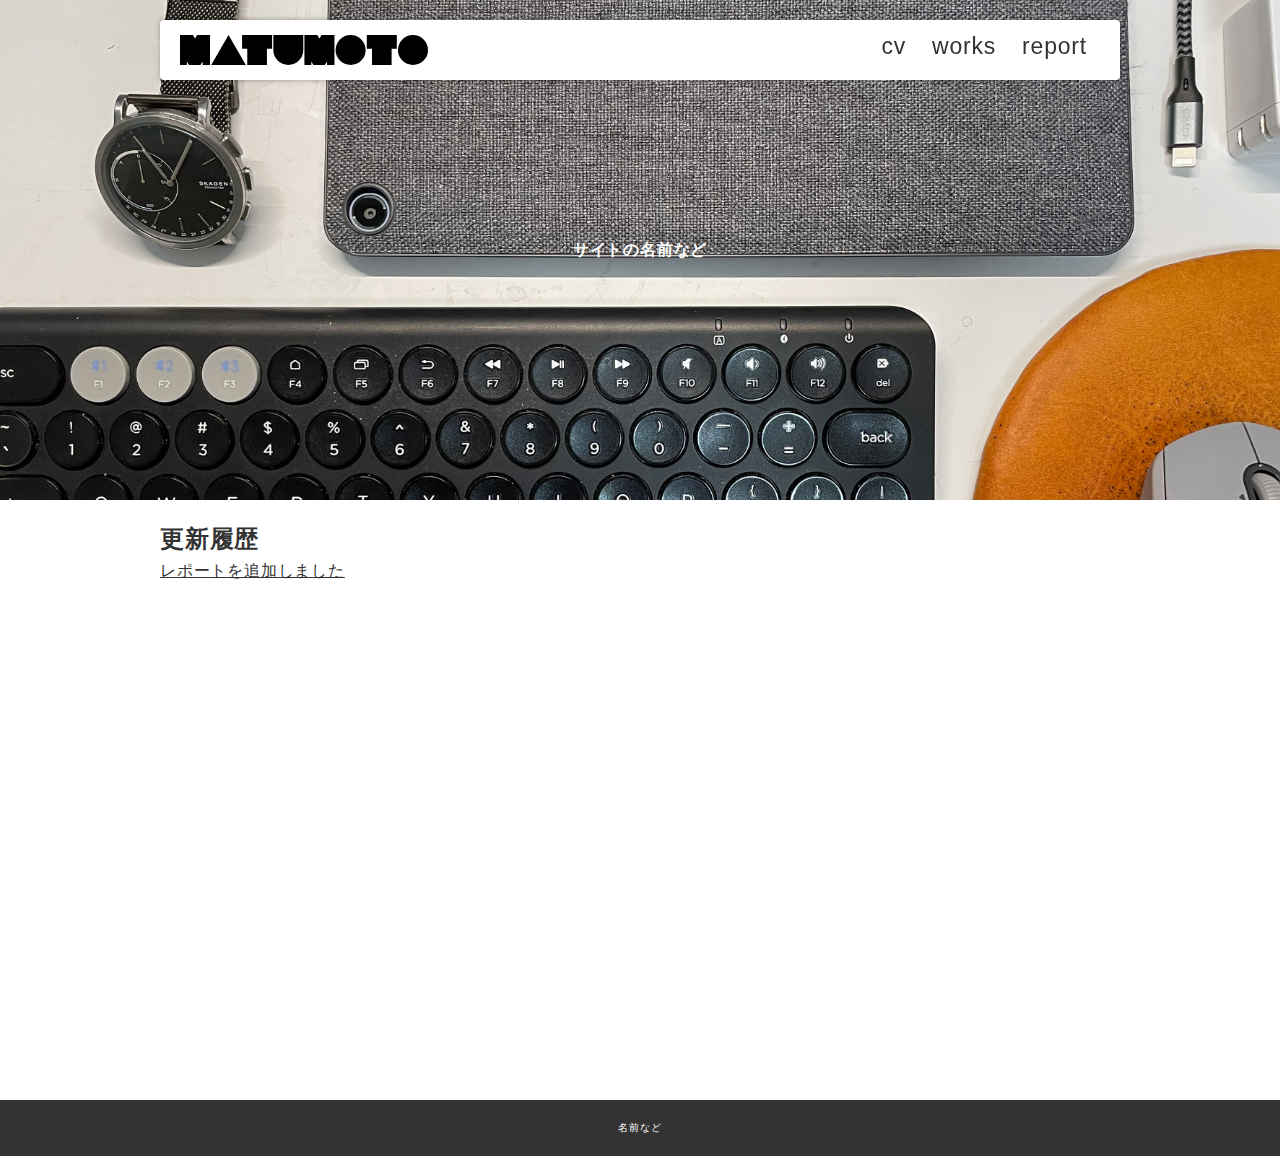
==== index.html @ 4b15c16c "Initial commit" ====
<!DOCTYPE html>
<html lang="ja">
<head>
  <meta charset="UTF-8">
  <meta http-equiv="X-UA-Compatible" content="IE=edge">
  <meta name="viewport" content="width=device-width, initial-scale=1.0">
  <link rel="stylesheet" href="./css/style.css">
  <title>トップページ</title>
</head>
<body>
  
  <header>
    <div class="inner">
      <p id="header_logo">
        <a href="./index.html"><img src="./images/logo.svg" alt=""></a>
      </p>
      <ul id="global_menu">
        <li><a href="./cv.html">cv</a></li>
        <li><a href="./works/index.html">works</a></li>
        <li><a href="./reports/index.html">report</a></li>
      </ul>
    </div>
  </header>

  <section>
    <!-- 空の要素だけどcssで背景を設定している -->
    <div class="top_eye_catch">
      サイトの名前など
    </div>
    <div class="contents">
      <h2>更新履歴</h2>
      <ul>
        <li><a href="./reports/report01.html">レポートを追加しました</a></li>
      </ul>
    </div>
  </section>

  <footer>
    名前など
  </footer>


</body>
</html>
---- css/style.css ----
@charset "UTF-8";
/*======================================================
基本
======================================================*/
* {
  box-sizing: border-box;
  margin: 0;
  padding: 0;
}

html {
  font-size: 62.5%;
}

html,
body {
  height: 100%;
  font-feature-settings: "palt";
  background-color: #fff;
  position: relative;
}

body {
  font-size: 1.6rem;
  line-height: 1.6;
  font-family: "游ゴシック体", YuGothic, "游ゴシック", "Yu Gothic", "ヒラギノ角ゴ ProN W3", "Hiragino Kaku Gothic ProN", "メイリオ", Meiryo, sans-serif;
  color: #333333;
  letter-spacing: 0.05em;
}

body.contents_page {
  padding-top: 100px;
}

a {
  color: inherit;
  transition: 0.3s opacity;
}

a:hover {
  opacity: 0.7;
}

img {
  max-width: 100%;
  height: auto;
}

li {
  list-style: none;
}

@media (min-width: 901px) {
  .sp_only {
    display: none !important;
  }
}

@media (max-width: 900px) {
  .pc_only {
    display: none !important;
  }
}

/*======================================================
header
======================================================*/
header {
  position: fixed;
  z-index: 2;
  max-width: 1000px;
  top: 0;
  left: 0;
  right: 0;
  margin: auto;
}

header a {
  display: block;
  text-decoration: none;
}

header .inner {
  display: flex;
  background-color: #fff;
  justify-content: space-between;
  padding: 15px 20px;
  box-shadow: 0px 0px 5px rgba(0, 0, 0, 0.35);
  border-radius: 4px;
  margin: 20px;
}

/*======================================================
footer
======================================================*/
footer {
  background-color: #333;
  color: #fff;
  text-align: center;
  padding: 20px;
  font-size: 10px;
}

/*======================================================
コンテンツ
======================================================*/
#header_logo img {
  display: block;
}

#global_menu {
  display: flex;
  font-size: 23px;
  position: relative;
}

#global_menu a {
  padding: 0px 13px;
  line-height: 1;
  position: relative;
}

#global_menu li {
  position: relative;
}

#global_menu li.current::before {
  content: "";
  bottom: 2px;
  position: absolute;
  width: 100%;
  height: 10px;
  background-color: #ccc;
}

.top_eye_catch {
  height: 500px;
  background-image: url(../images/top.jpg);
  background-size: cover;
  background-position: center center;
  background-attachment: fixed;
  display: flex;
  align-items: center;
  justify-content: center;
  color: #fff;
  font-weight: bold;
}

.report_eye_catch {
  height: 300px;
  background-image: url(../images/report.jpg);
  background-size: cover;
  background-position: center center;
  display: flex;
  align-items: center;
  justify-content: center;
  color: #fff;
  font-weight: bold;
}

.contents {
  max-width: 1000px;
  min-height: 600px;
  padding: 20px;
  margin: auto;
}

.thumb_list {
  display: flex;
  flex-wrap: wrap;
  margin: 0 -10px;
}

.thumb_list li {
  width: 25%;
  height: 120px;
  padding: 10px;
}

.thumb_list li a {
  display: block;
  height: 100%;
}

.thumb_list li a img {
  display: block;
  border: 1px solid #ccc;
  width: 100%;
  height: 100%;
  object-fit: cover;
  object-position: center center;
}

/*======================================================
report
======================================================*/
.report {
  border: 1px solid #ccc;
  padding: 40px;
}

.report .outline {
  margin-bottom: 40px;
  display: flex;
}

.report .outline .pic {
  width: 45%;
  border: 3px solid #999;
}

.report .outline .txt {
  flex: 1;
  padding-left: 20px;
}

.report h1 {
  margin-bottom: 20px;
  padding-left: 10px;
  border-left: 5px solid #ff9a02;
}

.ex_link {
  display: inline-block;
  position: relative;
  padding: 4px;
  padding-left: 26px;
}

.ex_link::before {
  box-sizing: border-box;
  content: "";
  display: block;
  width: 20px;
  height: 14px;
  border: 3px solid #666;
  border-radius: 3px;
  position: absolute;
  left: 0;
  top: 0;
  bottom: 0;
  margin: auto;
}

/*======================================================
汎用
======================================================*/
.mb_m {
  margin-bottom: 20px;
}
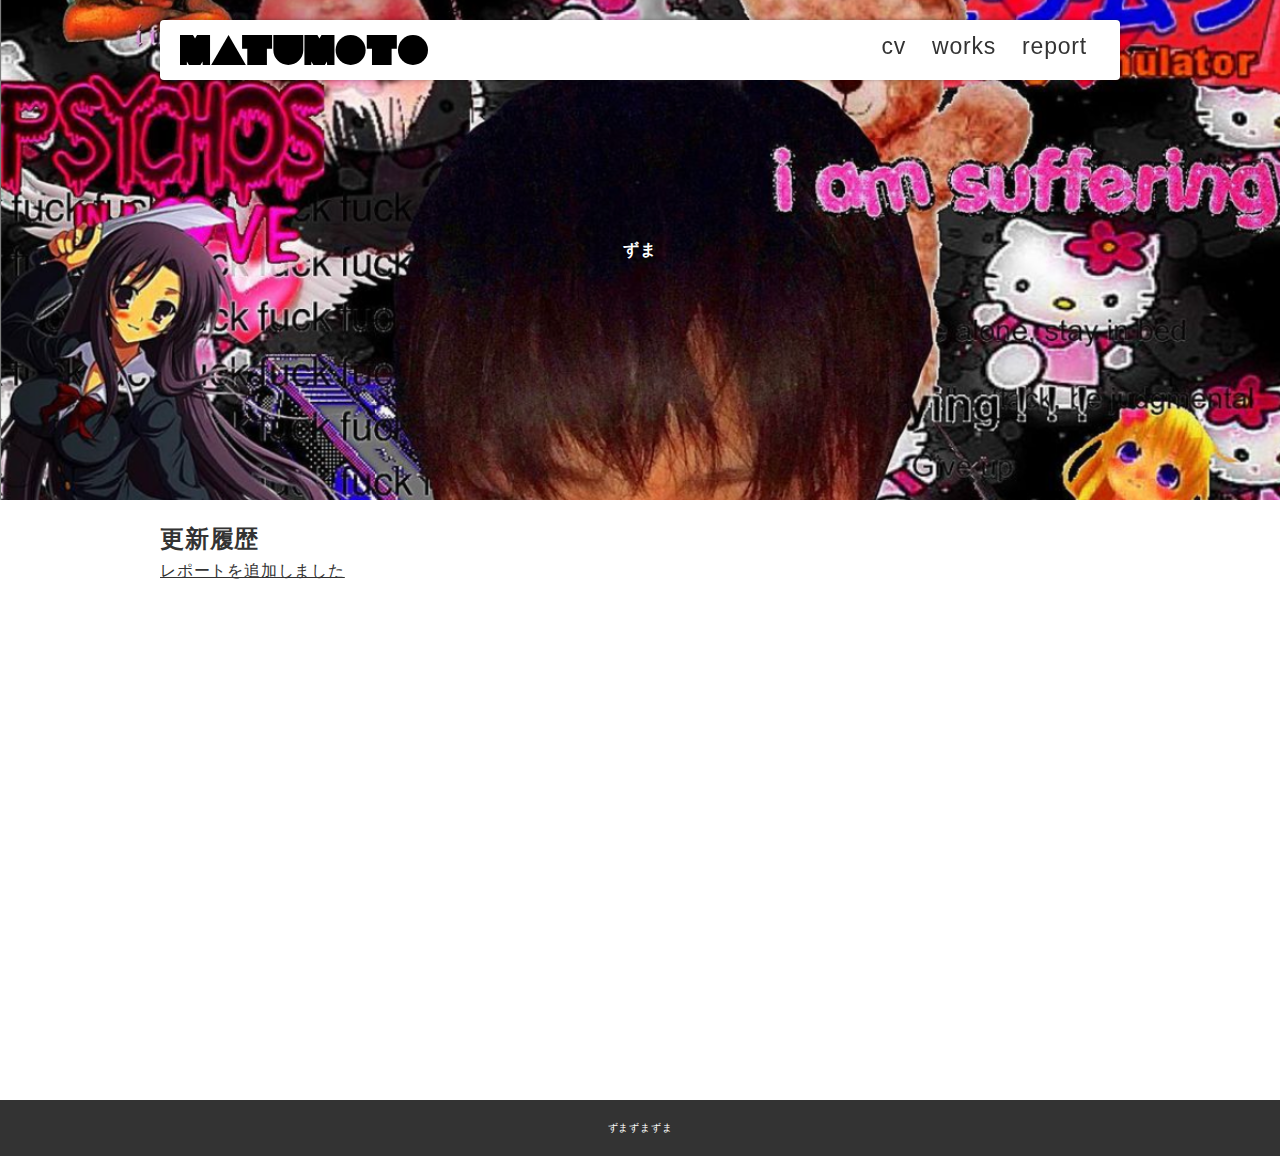
==== commit 81d650fa: "背景を変更" ====
--- a/index.html
+++ b/index.html
@@ -25,7 +25,7 @@
   <section>
     <!-- 空の要素だけどcssで背景を設定している -->
     <div class="top_eye_catch">
-      サイトの名前など
+      ずま
     </div>
     <div class="contents">
       <h2>更新履歴</h2>
@@ -36,7 +36,7 @@
   </section>
 
   <footer>
-    名前など
+    ずまずまずま
   </footer>
 
 
--- a/css/style.css
+++ b/css/style.css
@@ -135,7 +135,7 @@
 
 .top_eye_catch {
   height: 500px;
-  background-image: url(../images/top.jpg);
+  background-image: url(../images/image.png);
   background-size: cover;
   background-position: center center;
   background-attachment: fixed;
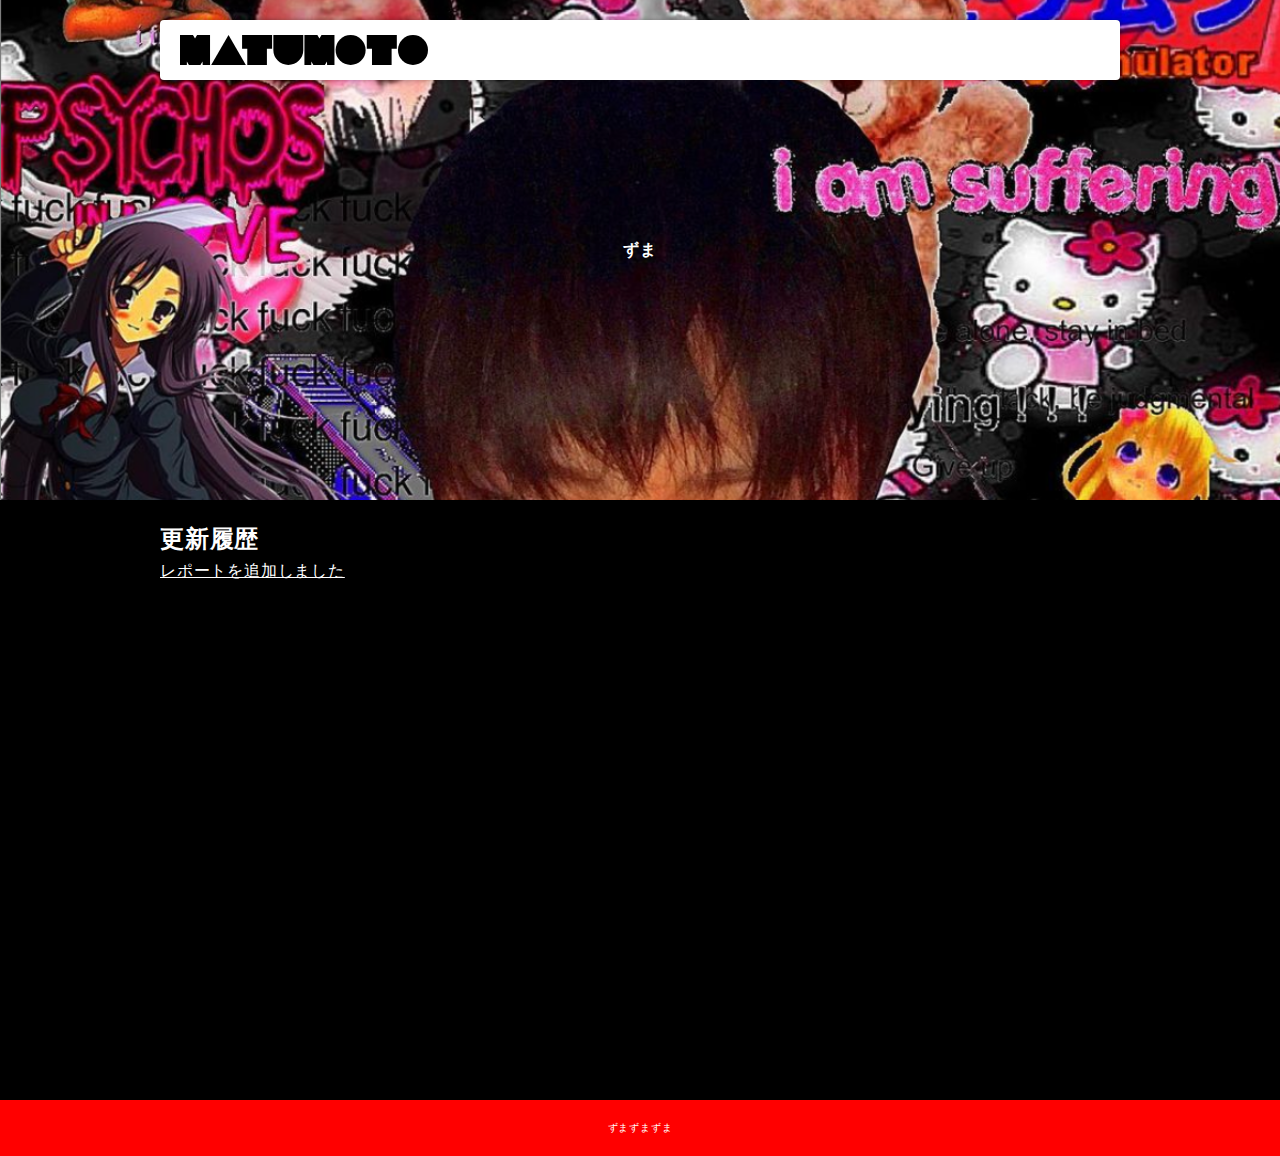
==== commit a2f7d666: "iro" ====
--- a/index.html
+++ b/index.html
@@ -5,7 +5,7 @@
   <meta http-equiv="X-UA-Compatible" content="IE=edge">
   <meta name="viewport" content="width=device-width, initial-scale=1.0">
   <link rel="stylesheet" href="./css/style.css">
-  <title>トップページ</title>
+  <title>中心</title>
 </head>
 <body>
   
--- a/css/style.css
+++ b/css/style.css
@@ -16,7 +16,7 @@
 body {
   height: 100%;
   font-feature-settings: "palt";
-  background-color: #fff;
+  background-color:black;
   position: relative;
 }
 
@@ -24,7 +24,7 @@
   font-size: 1.6rem;
   line-height: 1.6;
   font-family: "游ゴシック体", YuGothic, "游ゴシック", "Yu Gothic", "ヒラギノ角ゴ ProN W3", "Hiragino Kaku Gothic ProN", "メイリオ", Meiryo, sans-serif;
-  color: #333333;
+  color:white;
   letter-spacing: 0.05em;
 }
 
@@ -94,8 +94,8 @@
 footer
 ======================================================*/
 footer {
-  background-color: #333;
-  color: #fff;
+  background-color:red;
+  color:#fff;
   text-align: center;
   padding: 20px;
   font-size: 10px;
@@ -148,7 +148,7 @@
 
 .report_eye_catch {
   height: 300px;
-  background-image: url(../images/report.jpg);
+  background-image: url(../images/image2.jpg);
   background-size: cover;
   background-position: center center;
   display: flex;
@@ -184,7 +184,7 @@
 
 .thumb_list li a img {
   display: block;
-  border: 1px solid #ccc;
+  border: 1px solid white;
   width: 100%;
   height: 100%;
   object-fit: cover;
@@ -195,7 +195,7 @@
 report
 ======================================================*/
 .report {
-  border: 1px solid #ccc;
+  border: 1px solid white;
   padding: 40px;
 }
 
@@ -206,7 +206,7 @@
 
 .report .outline .pic {
   width: 45%;
-  border: 3px solid #999;
+  border: 3px solid black;
 }
 
 .report .outline .txt {
@@ -217,7 +217,7 @@
 .report h1 {
   margin-bottom: 20px;
   padding-left: 10px;
-  border-left: 5px solid #ff9a02;
+  border-left: 5px solid red;
 }
 
 .ex_link {
@@ -233,7 +233,7 @@
   display: block;
   width: 20px;
   height: 14px;
-  border: 3px solid #666;
+  border: 3px solid white;
   border-radius: 3px;
   position: absolute;
   left: 0;
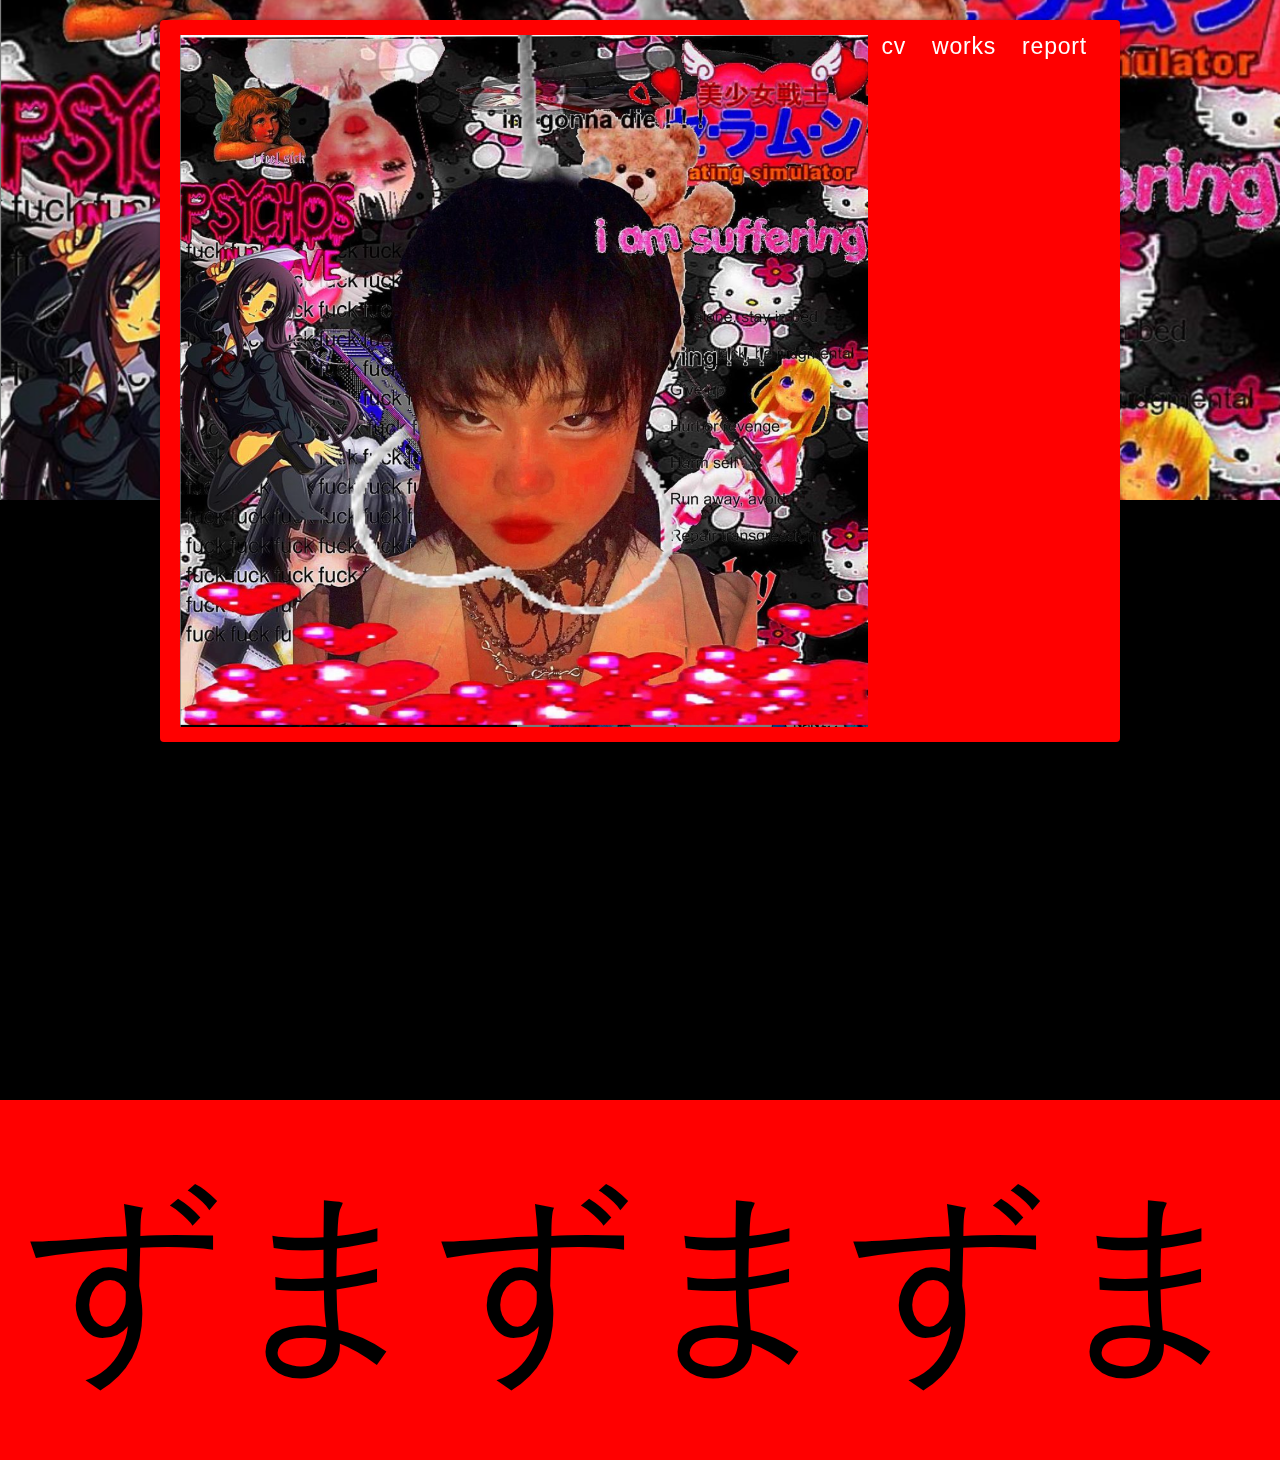
==== commit c11712b5: "Update index.html" ====
--- a/index.html
+++ b/index.html
@@ -12,7 +12,7 @@
   <header>
     <div class="inner">
       <p id="header_logo">
-        <a href="./index.html"><img src="./images/logo.svg" alt=""></a>
+        <a href="./index.html"><img src="./images/image.png" alt=""></a>
       </p>
       <ul id="global_menu">
         <li><a href="./cv.html">cv</a></li>
--- a/css/style.css
+++ b/css/style.css
@@ -82,7 +82,7 @@
 
 header .inner {
   display: flex;
-  background-color: #fff;
+  background-color:red;
   justify-content: space-between;
   padding: 15px 20px;
   box-shadow: 0px 0px 5px rgba(0, 0, 0, 0.35);
@@ -95,10 +95,10 @@
 ======================================================*/
 footer {
   background-color:red;
-  color:#fff;
+  color:black;
   text-align: center;
   padding: 20px;
-  font-size: 10px;
+  font-size: 200px;
 }
 
 /*======================================================
@@ -142,7 +142,7 @@
   display: flex;
   align-items: center;
   justify-content: center;
-  color: #fff;
+  color:black;
   font-weight: bold;
 }
 
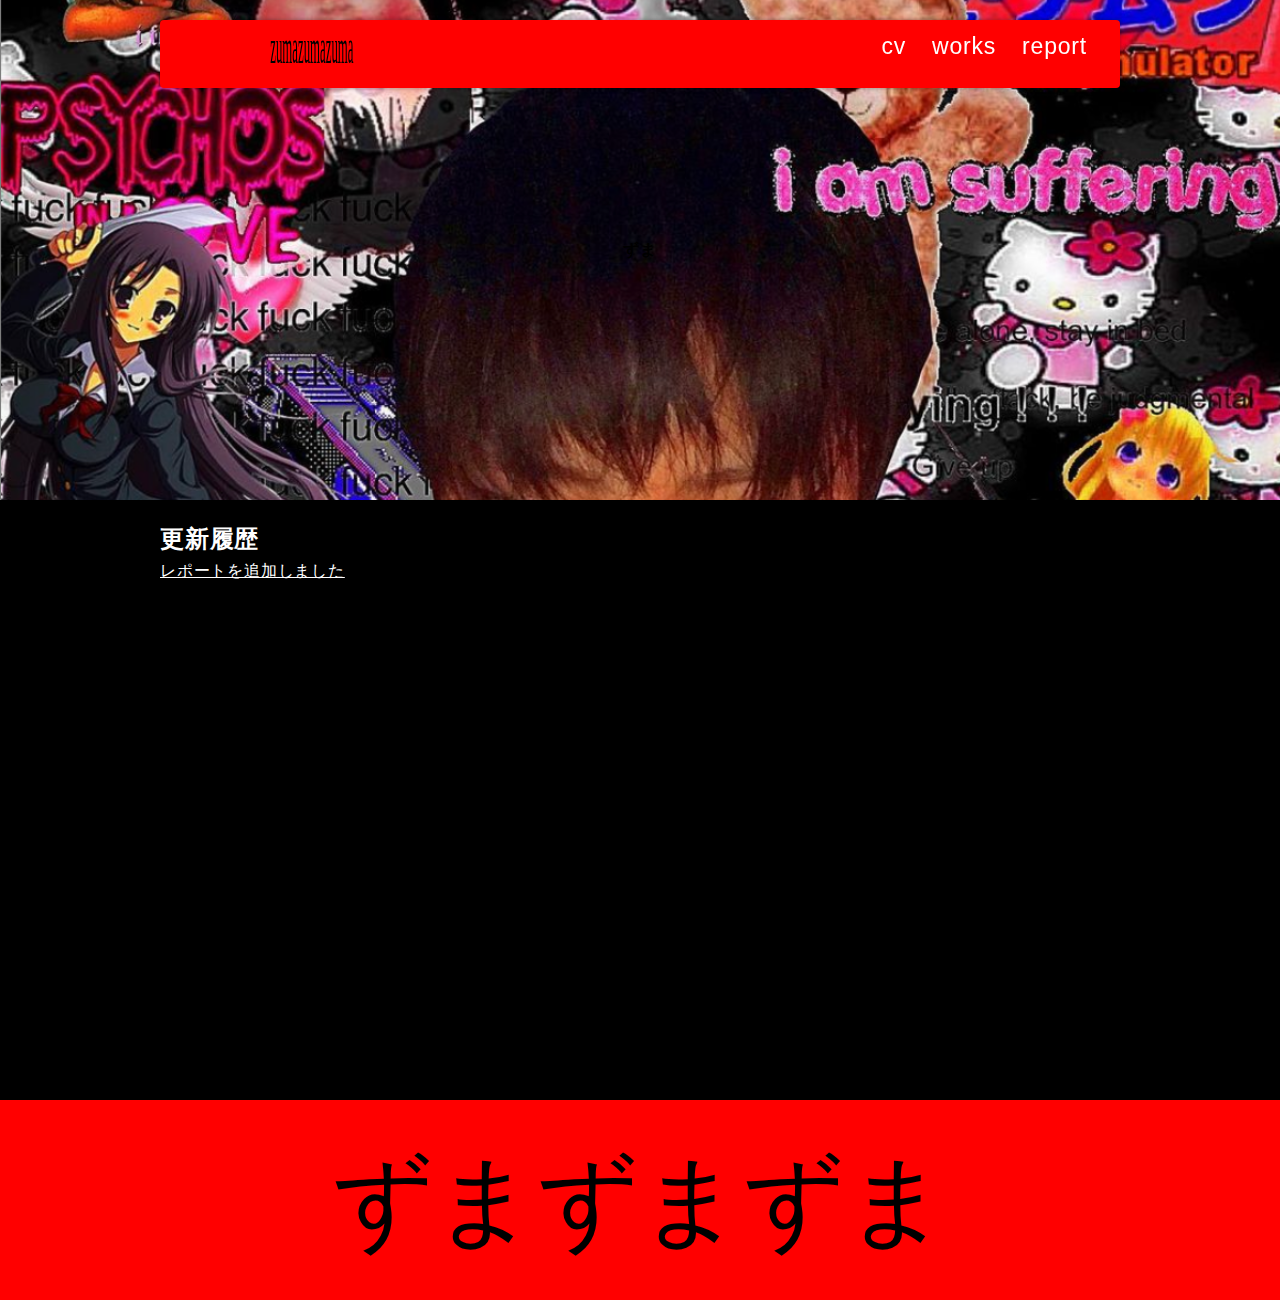
==== commit 6c92b3d4: "変更" ====
--- a/index.html
+++ b/index.html
@@ -12,7 +12,7 @@
   <header>
     <div class="inner">
       <p id="header_logo">
-        <a href="./index.html"><img src="./images/image.png" alt=""></a>
+        <a href="./index.html"><img src="./images/logo.svg" alt=""></a>
       </p>
       <ul id="global_menu">
         <li><a href="./cv.html">cv</a></li>
--- a/css/style.css
+++ b/css/style.css
@@ -98,14 +98,16 @@
   color:black;
   text-align: center;
   padding: 20px;
-  font-size: 200px;
+  font-size: 100px;
 }
 
 /*======================================================
 コンテンツ
 ======================================================*/
 #header_logo img {
-  display: block;
+  /*display: block;*/
+  width: 300px;
+  height:30px;
 }
 
 #global_menu {
@@ -148,7 +150,7 @@
 
 .report_eye_catch {
   height: 300px;
-  background-image: url(../images/image2.jpg);
+  background-image: url(../images/image.png);
   background-size: cover;
   background-position: center center;
   display: flex;
@@ -158,6 +160,17 @@
   font-weight: bold;
 }
 
+.cv_eye_catch {
+  height: 300px;
+  background-image: url(../images/image.png);
+  background-size: cover;
+  background-position: center center;
+  display: flex;
+  align-items: center;
+  justify-content: center;
+  color: #fff;
+  font-weight: bold;
+}
 .contents {
   max-width: 1000px;
   min-height: 600px;
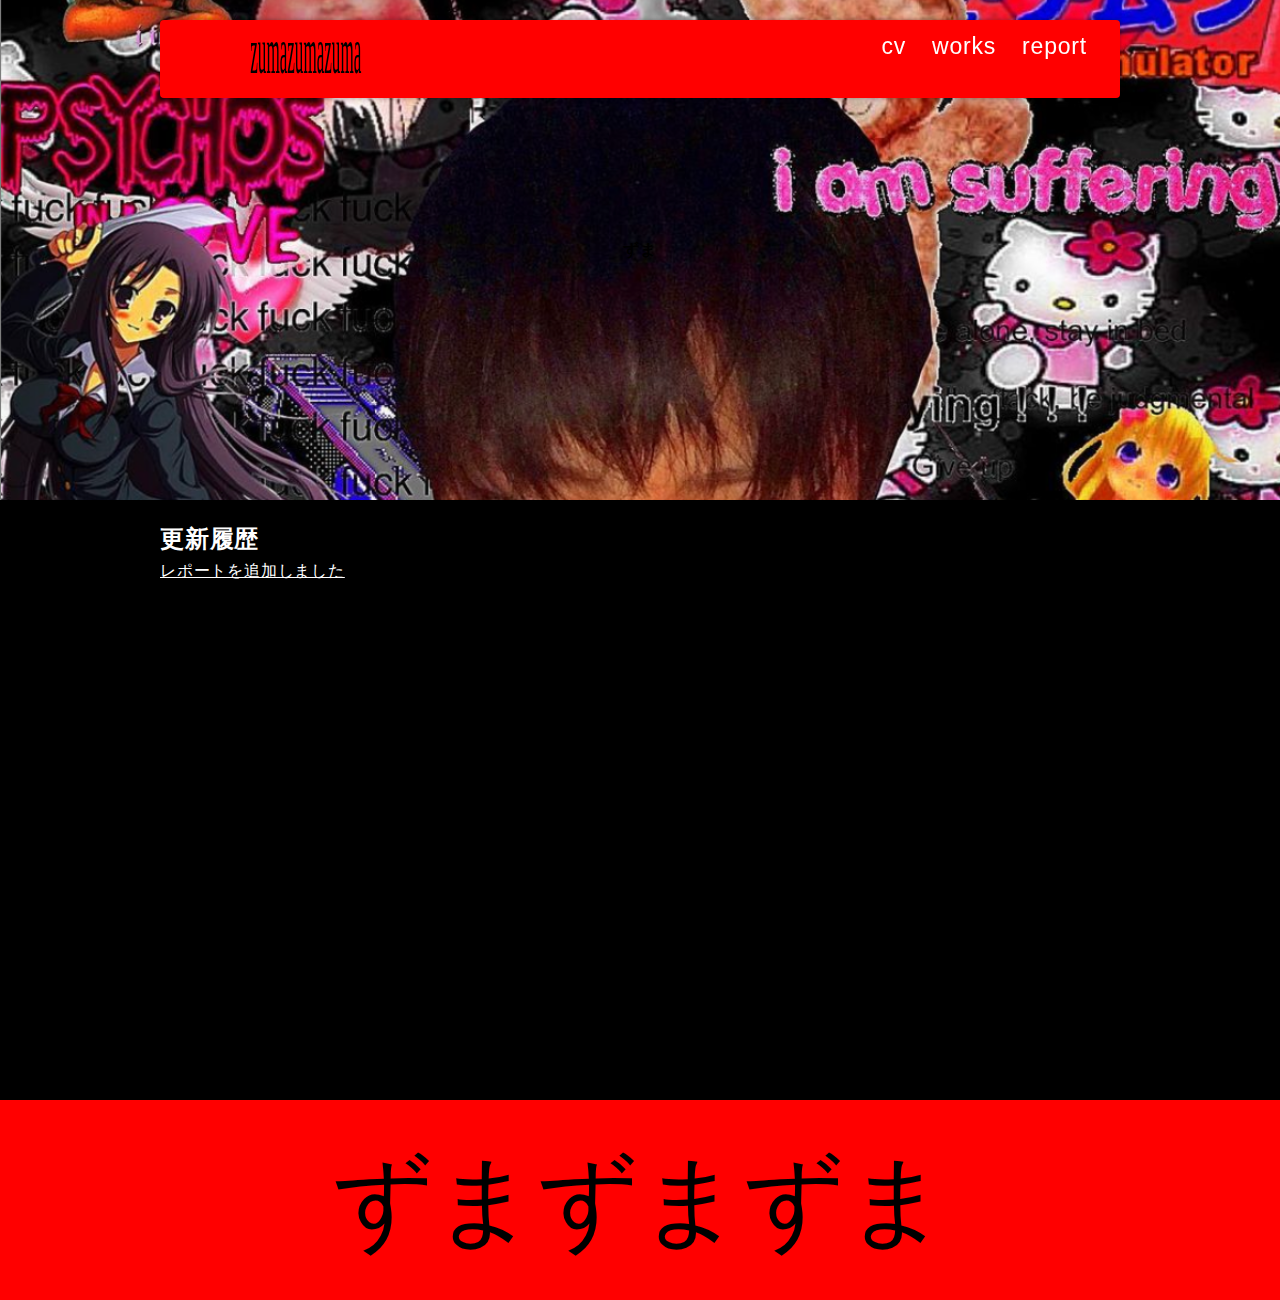
==== commit d9fd28f5: "change" ====
--- a/index.html
+++ b/index.html
@@ -12,7 +12,7 @@
   <header>
     <div class="inner">
       <p id="header_logo">
-        <a href="./index.html"><img src="./images/logo.svg" alt=""></a>
+        <a href="./index.html"><img src="../images/logo.svg" alt=""></a>
       </p>
       <ul id="global_menu">
         <li><a href="./cv.html">cv</a></li>
--- a/css/style.css
+++ b/css/style.css
@@ -107,7 +107,7 @@
 #header_logo img {
   /*display: block;*/
   width: 300px;
-  height:30px;
+  height:40px;
 }
 
 #global_menu {
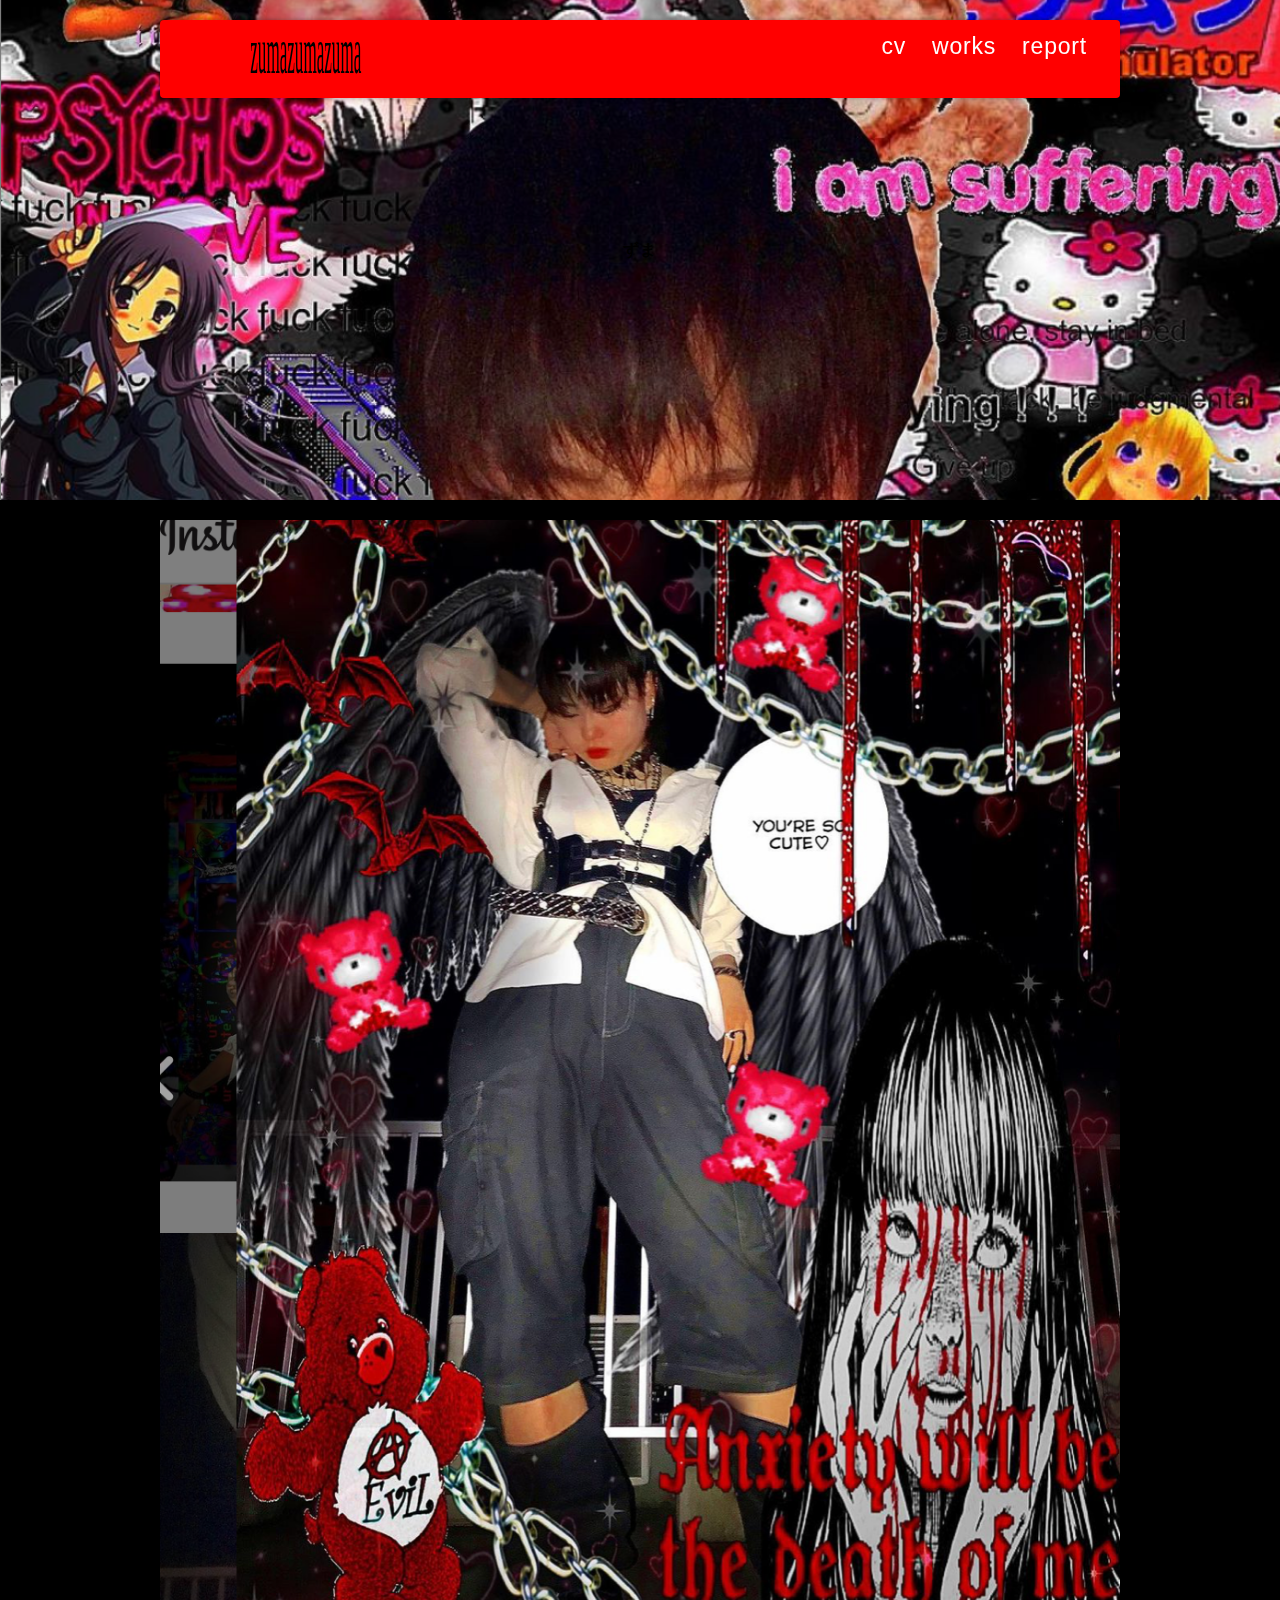
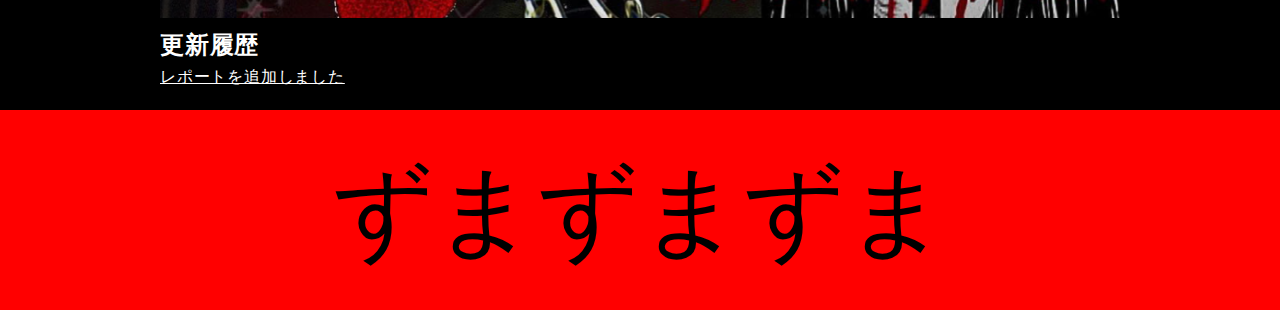
==== commit 0b6dd5fe: "Update index.html" ====
--- a/index.html
+++ b/index.html
@@ -12,7 +12,7 @@
   <header>
     <div class="inner">
       <p id="header_logo">
-        <a href="./index.html"><img src="../images/logo.svg" alt=""></a>
+        <a href="./index.html"><img src="./images/logo.svg" alt=""></a>
       </p>
       <ul id="global_menu">
         <li><a href="./cv.html">cv</a></li>
@@ -28,6 +28,7 @@
       ずま
     </div>
     <div class="contents">
+      <img src="../images/image3.png" >
       <h2>更新履歴</h2>
       <ul>
         <li><a href="./reports/report01.html">レポートを追加しました</a></li>
